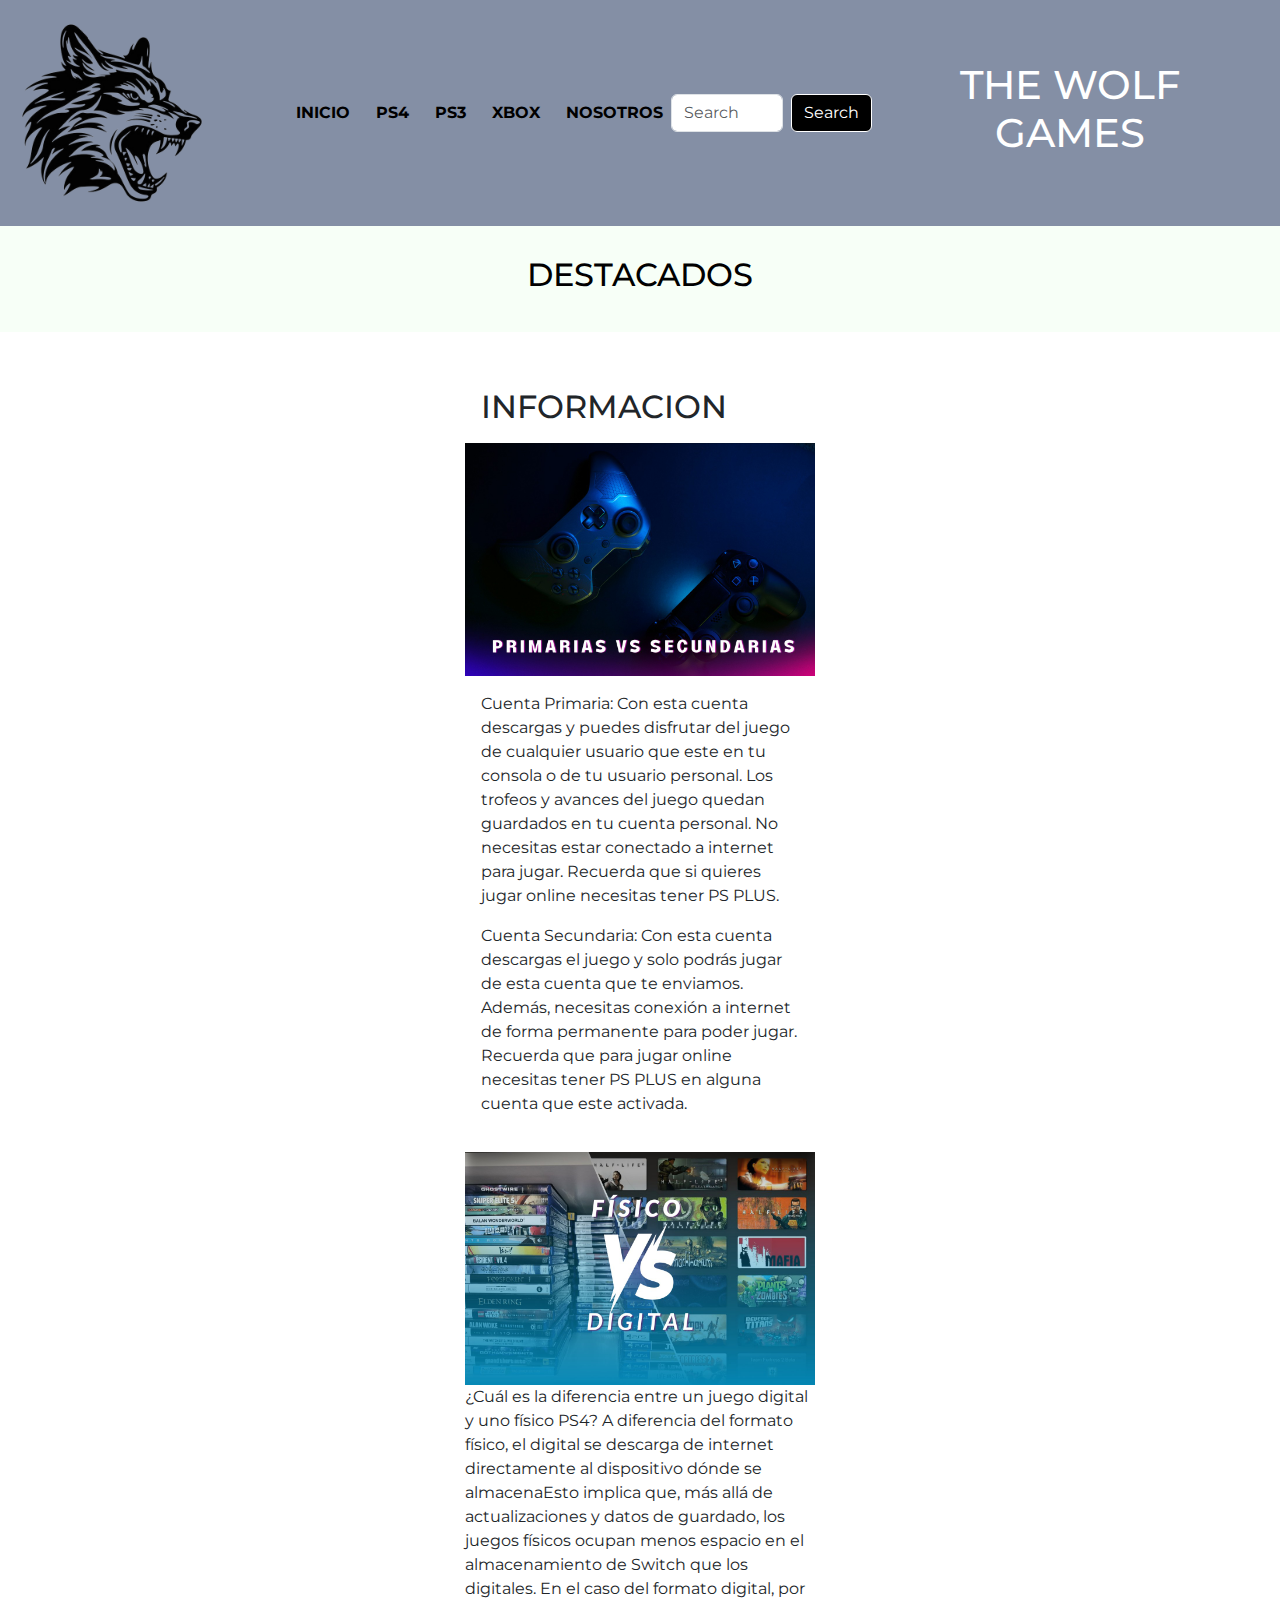
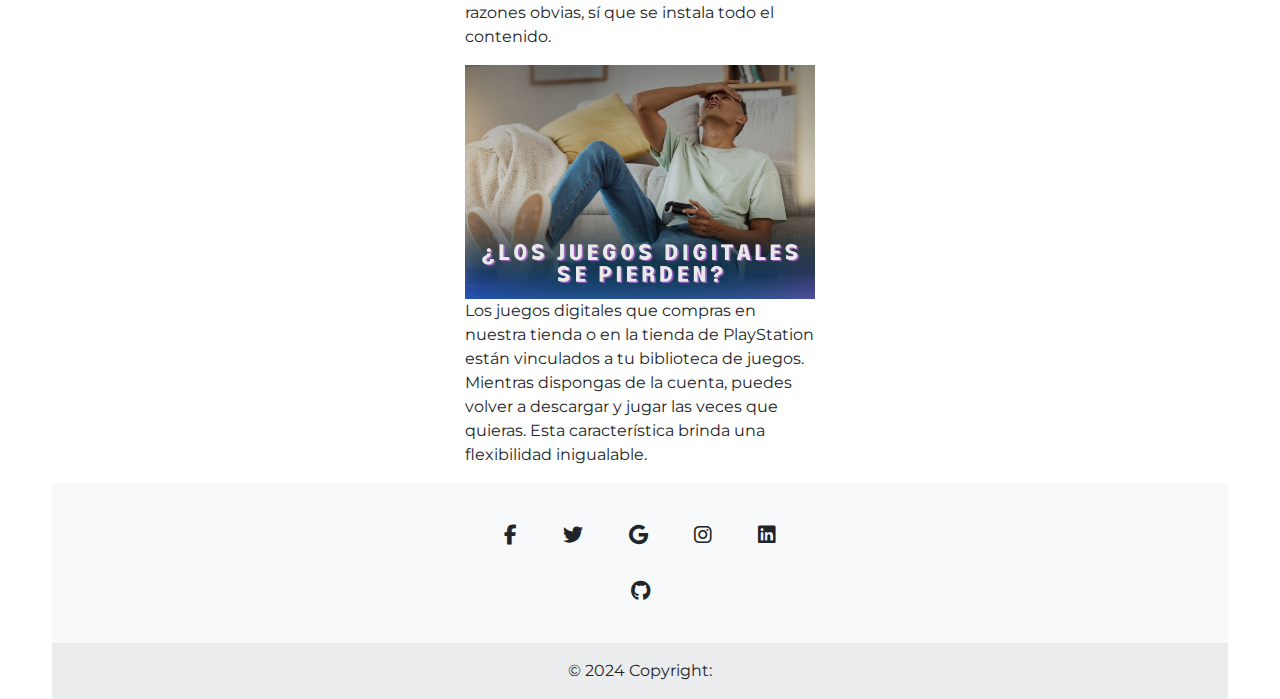
==== nosotros.html @ 597b6990 "hkjsf" ====
<!DOCTYPE html>
<html lang="es">
<head>
    <meta charset="UTF-8">
    <meta name="viewport" content="width=device-width, initial-scale=1.0">
    <title>TWG</title>
    <link href="https://cdn.jsdelivr.net/npm/bootstrap@5.3.3/dist/css/bootstrap.min.css" rel="stylesheet" integrity="sha384-QWTKZyjpPEjISv5WaRU9OFeRpok6YctnYmDr5pNlyT2bRjXh0JMhjY6hW+ALEwIH" crossorigin="anonymous">
    <link rel="stylesheet" href="stylesheet.css">
    <link rel="preconnect" href="https://fonts.googleapis.com">
    <link rel="preconnect" href="https://fonts.gstatic.com" crossorigin>
    <link href="https://fonts.googleapis.com/css2?family=Montserrat:ital,wght@0,700;1,700&display=swap" rel="stylesheet">
    <link rel="stylesheet" href="https://cdnjs.cloudflare.com/ajax/libs/font-awesome/6.5.2/css/all.min.css">
</head>
<body>
    <div class="contenido">
    <nav class="navbar navbar-expand-lg" id="navbar">
    <div class="container-fluid">
    <a class="navbar-brand" href="/index.html" id="logo"><img src="img/logo5.png-removebg-preview.png" width="200px"></a>
        <button class="navbar-toggler" type="button" data-bs-toggle="collapse" data-bs-target="#navbarSupportedContent"ariaria-controls="navbarSupportedContent" aria-expanded="false" aria-label="Toggle navigation">
        <span><i class="fa-solid fa-bars" style="color:white;font-size: 23px;"></i></span>
        </button>
        <div class="collapse navbar-collapse" id="navbarSupportedContent">
        <ul class="navbar-nav me-auto mb-2 mb-lg-0">
            <li class="nav-item">
            <a class="nav-link active" aria-current="page" href="index.html">INICIO</a>
            </li>

            <li class="nav-item">
            <a class="nav-link active" aria-current="page" href="ps4.html">PS4</a>
            </li>

            <li class="nav-item">
            <a class="nav-link active" aria-current="page" href="ps3.html">PS3</a>
            </li>

            <li class="nav-item">
            <a class="nav-link active" aria-current="page" href="xbox.html">XBOX</a>
            </li>

            <li class="nav-item">
            <a class="nav-link active" aria-current="page" href="nosotros.html">NOSOTROS</a>
            </li>

        </ul>
        <form class="d-flex">
        <input class="form-control me-2" type="search" placeholder="Search" aria-label="Search">
        <button class="btn btn-outline-success" type="submit">Search</button>
        </form>
        </div>
        <header>
            <h1>THE WOLF GAMES</h1>
        </header>
        </nav>
        <header class="subtitulo">
            <h2>DESTACADOS</h2>
        </header>
        <div class="container">
            <div class="row">
            <div class="col-xs-12 col-s-12 col-m-2 col-l-2"></div>
            <div class="col-m-10 col-l-7"></div>
            <div class="col-m-12 col-l-3"></div>
            </div>

            <div class="productos1">
                <section>
                    <article>
                        <h2>INFORMACION</h2>
                    <img src="img/prim-vs-secu.jpg" width="350px">
                <p>Cuenta Primaria: Con esta cuenta descargas y puedes disfrutar del juego de cualquier usuario que este en tu consola o de tu usuario personal. Los trofeos y avances del juego quedan guardados en tu cuenta personal. No necesitas estar conectado a internet para jugar. Recuerda que si quieres jugar online necesitas tener PS PLUS.</p>
                <p> Cuenta Secundaria: Con esta cuenta descargas el juego y solo podrás jugar de esta cuenta que te enviamos. Además, necesitas conexión a internet de forma permanente para poder jugar. Recuerda que para jugar online necesitas tener PS PLUS en alguna cuenta que este activada.</p>
                </article>
                <img src="img/fisicovsdigital.jpg" width="350">
                <p>¿Cuál es la diferencia entre un juego digital y uno físico PS4? A diferencia del formato físico, el digital se descarga de internet directamente al dispositivo dónde se almacenaEsto implica que, más allá de actualizaciones y datos de guardado, los juegos físicos ocupan menos espacio en el almacenamiento de Switch que los digitales. En el caso del formato digital, por razones obvias, sí que se instala todo el contenido.</p>
                <img src="img/Los-juegos-digitales-se-pierden.jpg" width="350">
                <p>Los juegos digitales que compras en nuestra tienda o en la tienda de PlayStation están vinculados a tu biblioteca de juegos. Mientras dispongas de la cuenta, puedes volver a descargar y jugar las veces que quieras. Esta característica brinda una flexibilidad inigualable.</p>
            </section>


                
<script src="https://cdn.jsdelivr.net/npm/bootstrap@5.3.3/dist/js/bootstrap.bundle.min.js" integrity="sha384-YvpcrYf0tY3lHB60NNkmXc5s9fDVZLESaAA55NDzOxhy9GkcIdslK1eN7N6jIeHz" crossorigin="anonymous"></script>
</body>

<footer class="text-center bg-body-tertiary">
    <!-- Grid container -->
    <div class="container pt-4">
    <!-- Section: Social media -->
    <section class="mb-4">
        <!-- Facebook -->
        <a
        data-mdb-ripple-init
        class="btn btn-link btn-floating btn-lg text-body m-1"
        href="https://www.facebook.com/profile.php?id=100048649174184"
        role="button"
        data-mdb-ripple-color="dark"
        ><i class="fab fa-facebook-f"></i
        ></a>
        <!-- Twitter -->
        <a
        data-mdb-ripple-init
        class="btn btn-link btn-floating btn-lg text-body m-1"
        href="https://twitter.com/Gabriel78394767"
        role="button"
        data-mdb-ripple-color="dark"
        ><i class="fab fa-twitter"></i
        ></a>

        <!-- Google -->
        <a
        data-mdb-ripple-init
        class="btn btn-link btn-floating btn-lg text-body m-1"
        href="http://127.0.0.1:5500/index.html?#!"
        role="button"
        data-mdb-ripple-color="dark"
        ><i class="fab fa-google"></i
        ></a>
        <!-- Instagram -->
        <a
        data-mdb-ripple-init
        class="btn btn-link btn-floating btn-lg text-body m-1"
        href="https://www.instagram.com/the_wolf_games__?igsh=MTE1ZDN4N2NyMnF2aQ=="
        role="button"
        data-mdb-ripple-color="dark"
        ><i class="fab fa-instagram"></i
        ></a>
        <!-- Linkedin -->
        <a
        data-mdb-ripple-init
        class="btn btn-link btn-floating btn-lg text-body m-1"
        href="#!"
        role="button"
        data-mdb-ripple-color="dark"
        ><i class="fab fa-linkedin"></i
        ></a>
        <!-- Github -->
        <a
        data-mdb-ripple-init
        class="btn btn-link btn-floating btn-lg text-body m-1"
        href="https://github.com/Gabriel9871/thewolfgames"
        role="button"
        data-mdb-ripple-color="dark"
        ><i class="fab fa-github"></i
        ></a>
    </section>
    <!-- Section: Social media -->
    </div>
    <!-- Grid container -->
    <!-- Copyright -->
    <div class="text-center p-3" style="background-color: rgba(0, 0, 0, 0.05);">
    © 2024 Copyright:
    <a class="text-body" href="https://mdbootstrap.com/"></a>
    </div>
    <!-- Copyright -->
</footer>
</html>
---- stylesheet.css ----
* {
margin: 0;
padding: 0;
box-sizing: border-box;
font-family: "Montserrat", sans-serif;
}

.contenido{
    background-color: white;
}

html::-webkit-scrollbar-track{
    background: transparent;
}

html::-webkit-scrollbar-thumb{
    background-color: #848FA5;
    border-radius: 10px;
}

html::-webkit-scrollbar{
    width: 10px;
}

#navbar{
    background-color: #848FA5;
}

#logoimg{
    border-radius: 10px;
    width: 160px;
    margin-left: 40px;

}

.navbar-nav{
    margin-left: 50px;
}

.nav-item .nav-link{
    color: black;
    margin-left: 10px;
    font-weight: bold;
    transition: 0.5s;
}

.nav-item .nav-link:hover{
    background-color: #1E3F20;
    border-radius: 5px;
    color: white;

}

#navbar form button{
    background: black;
    color: white;
    border: 1px solid white;
}

header {
    background-color: #848FA5;
    color: white;
    padding: 40px 40px;
    text-align: center;
    font-size: 25px;
}

.subtitulo{
    background-color:#F7FFF7 ;
    color: black;
    padding: 30px 30px;
    text-align: center;
    font-size: 20px;
}

.container {
    max-width: 1200px;
    margin: 0 auto;
}

.row::after{
    content: "";
    clear: both;
    display: table;
}
[class*="col-"]
{
    float: left;
    padding: 10px;
    width: 100%;

}

section {
    width: 350px;
    margin: 0 auto
}

section article {
    transition: box-shadow 0.3s ease;
    background-color: #fff;
    margin: 1rem 0;
    border-radius: 0.5rem;
    padding: 0.25rem 0rem;
    cursor: pointer;
}

section article:hover{
    box-shadow: 0 0.1rem 0.4rem rgba(0, 0, 0, 0.3);
}

section article h2,section article p {
    margin: 1rem;
}









@media only screen and (max-width: 600px ) {
    .col-xs-1{width: 8.33%;}
    .col-xs-2{width: 16.66%;}
    .col-xs-3{width: 25%;}
    .col-xs-4{width: 33.33%;}
    .col-xs-5{width: 41.66%;}
    .col-xs-6{width: 50%;}
    .col-xs-7{width: 58.33%;}
    .col-xs-8{width: 66.66%;}
    .col-xs-9{width: 75%;}
    .col-xs-10{width: 83.33%;}
    .col-xs-11{width: 91.66%;}
    .col-xs-12{width: 100%;}
}


@media only screen and (min-width: 600px){
.col-s-1{width: 8.33%;}
.col-s-2{width: 16.66%;}
.col-s-3{width: 25%;}
.col-s-4{width: 33.33%;}
.col-s-5{width: 41.66%;}
.col-s-6{width: 50%;}
.col-s-7{width: 58.33%;}
.col-s-8{width: 66.66%;}
.col-s-9{width: 75%;}
.col-s-10{width: 83.33%;}
.col-s-11{width: 91.66%;}
.col-s-12{width: 100%;}
}

@media only screen and (min-width: 768px){
    .col-m-1{width: 8.33%;}
    .col-m-2{width: 16.66%;}
    .col-m-3{width: 25%;}
    .col-m-4{width: 33.33%;}
    .col-m-5{width: 41.66%;}
    .col-m-6{width: 50%;}
    .col-m-7{width: 58.33%;}
    .col-m-8{width: 66.66%;}
    .col-m-9{width: 75%;}
    .col-m-10{width: 83.33%;}
    .col-m-11{width: 91.66%;}
    .col-m-12{width: 100%;}
    }

@media only screen and (min-width: 992px){
    .col-l-1{width: 8.33%;}
    .col-l-2{width: 16.66%;}
    .col-l-3{width: 25%;}
    .col-l-4{width: 33.33%;}
    .col-l-5{width: 41.66%;}
    .col-l-6{width: 50%;}
    .col-l-7{width: 58.33%;}
    .col-l-8{width: 66.66%;}
    .col-l-9{width: 75%;}
    .col-l-10{width: 83.33%;}
    .col-l-11{width: 91.66%;}
    .col-l-12{width: 100%;}
    }

@media only screen and (min-width: 1200px){
    .col-xl-1{width: 8.33%;}
    .col-xl-2{width: 16.66%;}
    .col-xl-3{width: 25%;}
    .col-xl-4{width: 33.33%;}
    .col-xl-5{width: 41.66%;}
    .col-xl-6{width: 50%;}
    .col-xl-7{width: 58.33%;}
    .col-xl-8{width: 66.66%;}
    .col-xl-9{width: 75%;}
    .col-xl-10{width: 83.33%;}
    .col-xl-11{width: 91.66%;}
    .col-xl-12{width: 100%;}
    }

.product-box{ 
    text-align: center;
    color: black;
    text-decoration: none;
    }

.product-box:hover{
    text-decoration: none;
}

.product-box img{
    transition: all 0.3s;
}

.product-box:hover img{
    transform: scale(1.05);
}

.product-box h3{
    font-size: 14px;
    font-weight: normal;
    margin: 5px;
    overflow: hidden;
    -o-text-overflow: ellipsis;
    text-overflow: ellipsis;
    white-space: nowrap;
}
body{
    background-color:#F7FFF7

}
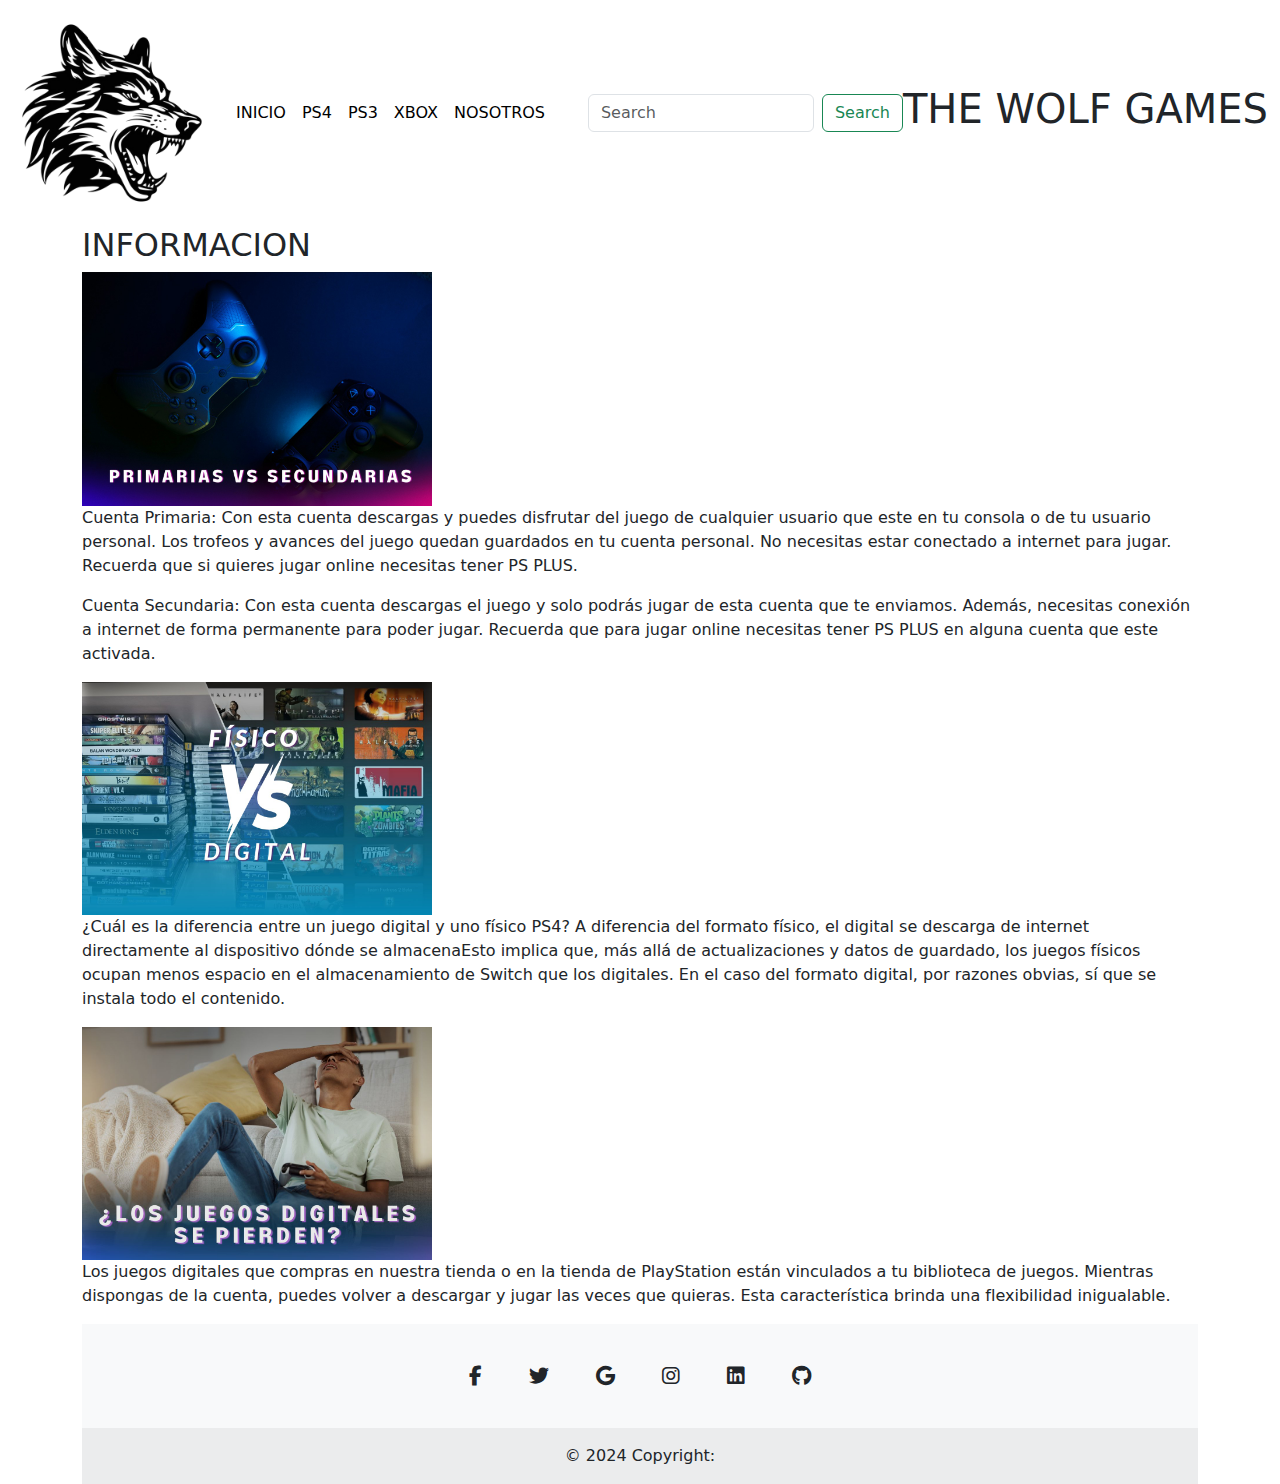
==== commit 95f8c341: "j" ====
--- a/nosotros.html
+++ b/nosotros.html
@@ -5,7 +5,7 @@
     <meta name="viewport" content="width=device-width, initial-scale=1.0">
     <title>TWG</title>
     <link href="https://cdn.jsdelivr.net/npm/bootstrap@5.3.3/dist/css/bootstrap.min.css" rel="stylesheet" integrity="sha384-QWTKZyjpPEjISv5WaRU9OFeRpok6YctnYmDr5pNlyT2bRjXh0JMhjY6hW+ALEwIH" crossorigin="anonymous">
-    <link rel="stylesheet" href="stylesheet.css">
+    <link rel="stylesheet" href="../styles.css/">
     <link rel="preconnect" href="https://fonts.googleapis.com">
     <link rel="preconnect" href="https://fonts.gstatic.com" crossorigin>
     <link href="https://fonts.googleapis.com/css2?family=Montserrat:ital,wght@0,700;1,700&display=swap" rel="stylesheet">
@@ -15,14 +15,14 @@
     <div class="contenido">
     <nav class="navbar navbar-expand-lg" id="navbar">
     <div class="container-fluid">
-    <a class="navbar-brand" href="/index.html" id="logo"><img src="img/logo5.png-removebg-preview.png" width="200px"></a>
+    <a class="navbar-brand" href=".,/index.html" id="logo"><img src="../img/logo5.png-removebg-preview.png" width="200px"></a>
         <button class="navbar-toggler" type="button" data-bs-toggle="collapse" data-bs-target="#navbarSupportedContent"ariaria-controls="navbarSupportedContent" aria-expanded="false" aria-label="Toggle navigation">
         <span><i class="fa-solid fa-bars" style="color:white;font-size: 23px;"></i></span>
         </button>
         <div class="collapse navbar-collapse" id="navbarSupportedContent">
         <ul class="navbar-nav me-auto mb-2 mb-lg-0">
             <li class="nav-item">
-            <a class="nav-link active" aria-current="page" href="index.html">INICIO</a>
+            <a class="nav-link active" aria-current="page" href=".,/index.html">INICIO</a>
             </li>
 
             <li class="nav-item">
@@ -52,7 +52,6 @@
         </header>
         </nav>
         <header class="subtitulo">
-            <h2>DESTACADOS</h2>
         </header>
         <div class="container">
             <div class="row">
@@ -65,13 +64,13 @@
                 <section>
                     <article>
                         <h2>INFORMACION</h2>
-                    <img src="img/prim-vs-secu.jpg" width="350px">
+                    <img src="../img/prim-vs-secu.jpg" width="350px">
                 <p>Cuenta Primaria: Con esta cuenta descargas y puedes disfrutar del juego de cualquier usuario que este en tu consola o de tu usuario personal. Los trofeos y avances del juego quedan guardados en tu cuenta personal. No necesitas estar conectado a internet para jugar. Recuerda que si quieres jugar online necesitas tener PS PLUS.</p>
                 <p> Cuenta Secundaria: Con esta cuenta descargas el juego y solo podrás jugar de esta cuenta que te enviamos. Además, necesitas conexión a internet de forma permanente para poder jugar. Recuerda que para jugar online necesitas tener PS PLUS en alguna cuenta que este activada.</p>
                 </article>
-                <img src="img/fisicovsdigital.jpg" width="350">
+                <img src="../img/fisicovsdigital.jpg" width="350">
                 <p>¿Cuál es la diferencia entre un juego digital y uno físico PS4? A diferencia del formato físico, el digital se descarga de internet directamente al dispositivo dónde se almacenaEsto implica que, más allá de actualizaciones y datos de guardado, los juegos físicos ocupan menos espacio en el almacenamiento de Switch que los digitales. En el caso del formato digital, por razones obvias, sí que se instala todo el contenido.</p>
-                <img src="img/Los-juegos-digitales-se-pierden.jpg" width="350">
+                <img src="../img/Los-juegos-digitales-se-pierden.jpg" width="350">
                 <p>Los juegos digitales que compras en nuestra tienda o en la tienda de PlayStation están vinculados a tu biblioteca de juegos. Mientras dispongas de la cuenta, puedes volver a descargar y jugar las veces que quieras. Esta característica brinda una flexibilidad inigualable.</p>
             </section>
 
--- a/styles.css
+++ b/styles.css
@@ -0,0 +1,109 @@
+* {
+  margin: 0;
+  padding: 0;
+  box-sizing: border-box;
+  font-family: "Montserrat", sans-serif;
+}
+
+.contenido {
+  background-color: white;
+}
+
+html::-webkit-scrollbar-track {
+  background: transparent;
+}
+
+html::-webkit-scrollbar-thumb {
+  background-color: #848FA5;
+  border-radius: 10px;
+}
+
+html::-webkit-scrollbar {
+  width: 10px;
+}
+
+#navbar {
+  background-color: #848FA5;
+}
+
+#logoimg {
+  border-radius: 10px;
+  width: 160px;
+  margin-left: 40px;
+}
+
+.navbar-nav {
+  margin-left: 50px;
+}
+
+.nav-item .nav-link {
+  color: black;
+  margin-left: 10px;
+  font-weight: bold;
+  transition: 0.5s;
+}
+
+.nav-item .nav-link:hover {
+  background-color: #1E3F20;
+  border-radius: 5px;
+  color: white;
+}
+
+#navbar form button {
+  background: black;
+  color: white;
+  border: 1px solid white;
+}
+
+h2 {
+  text-align: center;
+  padding: 30px;
+}
+
+h1 {
+  text-align: center;
+  padding: 30px;
+}
+
+* {
+  box-sizing: border-box;
+}
+
+body {
+  font-family: Arial, Helvetica, sans-serif;
+}
+
+.column {
+  float: left;
+  width: 25%;
+  padding: 0 10px;
+}
+
+.row {
+  margin: 0 -5;
+}
+
+.row:after {
+  content: "";
+  display: table;
+  clear: both;
+}
+
+.card {
+  box-shadow: 0 4px 8px 0 rgba(0, 0, 0, 0.2); /* this adds the "card" effect */
+  padding: 13px;
+  text-align: center;
+  background-color: #f1f1f1;
+}
+
+@media screen and (max-width: 600px) {
+  .column {
+    width: 100%;
+    display: block;
+    margin-bottom: 30px;
+  }
+}
+.productos-1 {
+  text-align: center;
+  justify-content: center;
+}/*# sourceMappingURL=styles.css.map */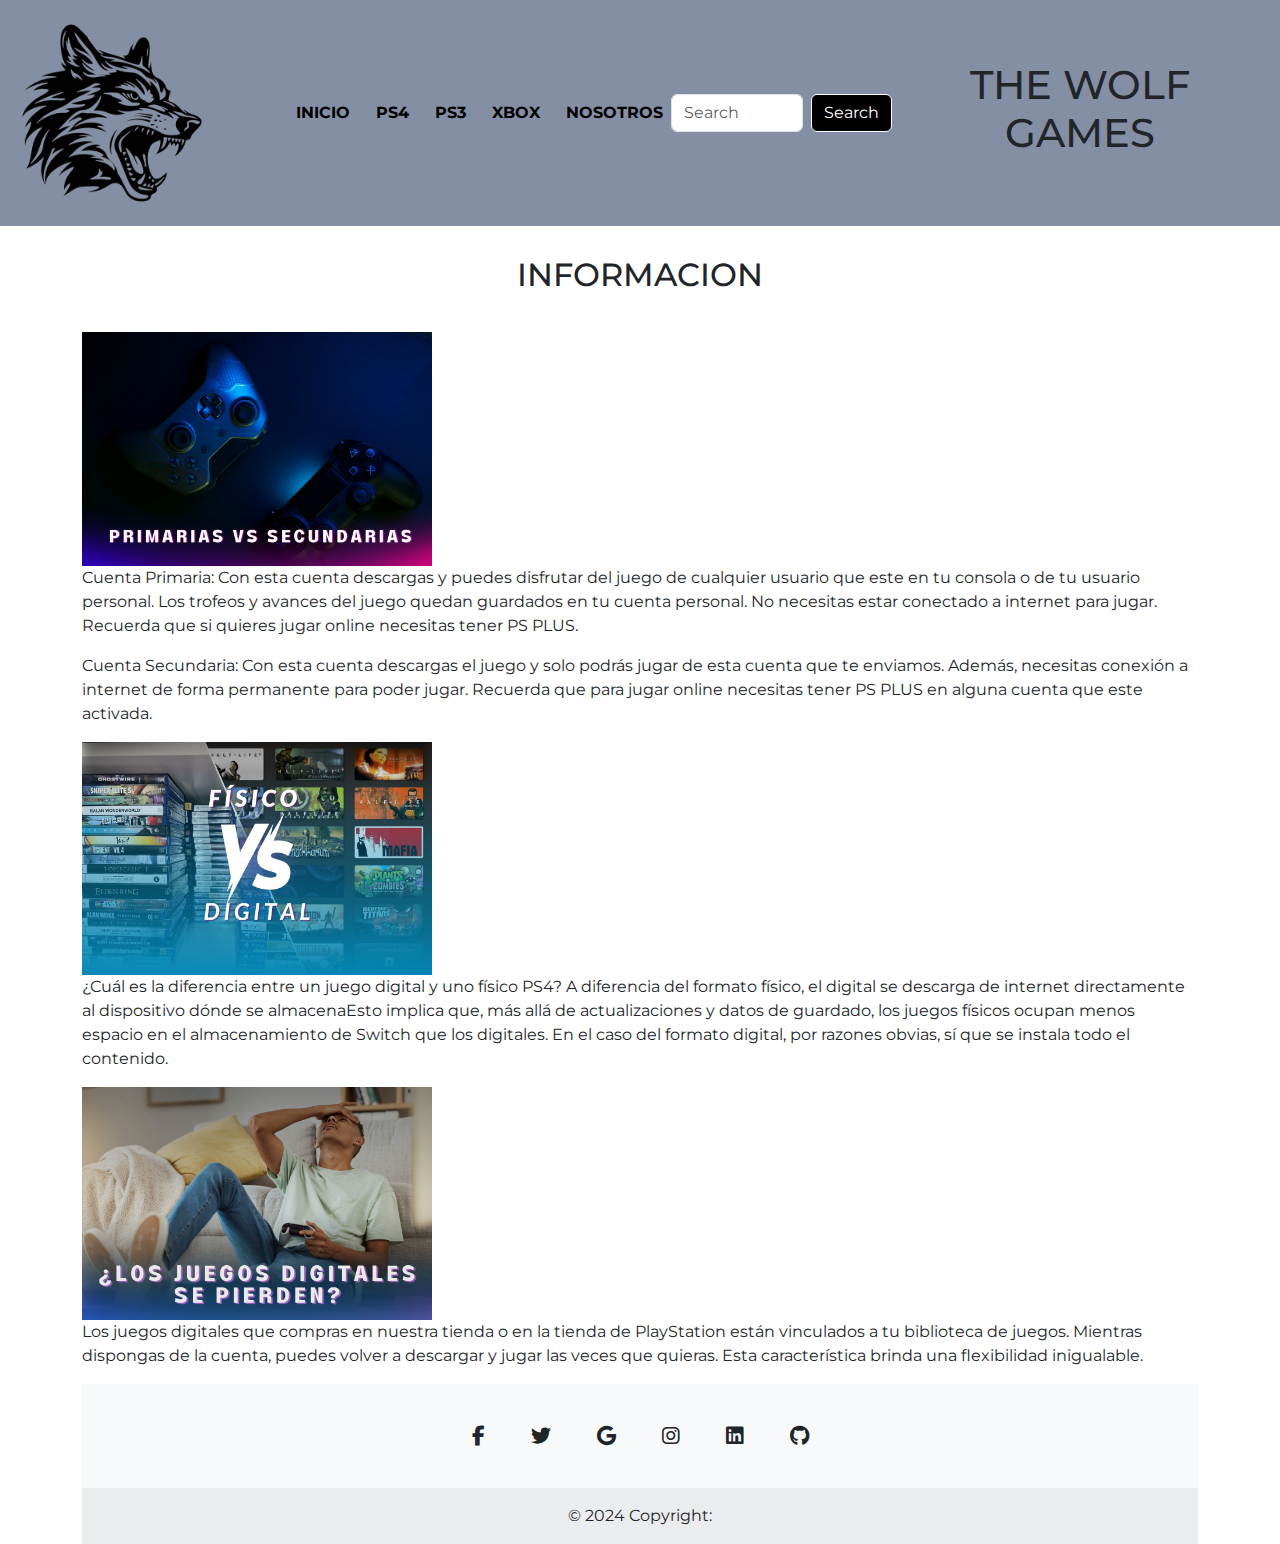
==== commit 1dcb3020: "j" ====
--- a/nosotros.html
+++ b/nosotros.html
@@ -5,7 +5,7 @@
     <meta name="viewport" content="width=device-width, initial-scale=1.0">
     <title>TWG</title>
     <link href="https://cdn.jsdelivr.net/npm/bootstrap@5.3.3/dist/css/bootstrap.min.css" rel="stylesheet" integrity="sha384-QWTKZyjpPEjISv5WaRU9OFeRpok6YctnYmDr5pNlyT2bRjXh0JMhjY6hW+ALEwIH" crossorigin="anonymous">
-    <link rel="stylesheet" href="../styles.css/">
+    <link rel="stylesheet" href="styles.css">
     <link rel="preconnect" href="https://fonts.googleapis.com">
     <link rel="preconnect" href="https://fonts.gstatic.com" crossorigin>
     <link href="https://fonts.googleapis.com/css2?family=Montserrat:ital,wght@0,700;1,700&display=swap" rel="stylesheet">
@@ -15,14 +15,14 @@
     <div class="contenido">
     <nav class="navbar navbar-expand-lg" id="navbar">
     <div class="container-fluid">
-    <a class="navbar-brand" href=".,/index.html" id="logo"><img src="../img/logo5.png-removebg-preview.png" width="200px"></a>
+    <a class="navbar-brand" href="index.html" id="logo"><img src="img/logo5.png-removebg-preview.png" width="200px"></a>
         <button class="navbar-toggler" type="button" data-bs-toggle="collapse" data-bs-target="#navbarSupportedContent"ariaria-controls="navbarSupportedContent" aria-expanded="false" aria-label="Toggle navigation">
         <span><i class="fa-solid fa-bars" style="color:white;font-size: 23px;"></i></span>
         </button>
         <div class="collapse navbar-collapse" id="navbarSupportedContent">
         <ul class="navbar-nav me-auto mb-2 mb-lg-0">
             <li class="nav-item">
-            <a class="nav-link active" aria-current="page" href=".,/index.html">INICIO</a>
+            <a class="nav-link active" aria-current="page" href="index.html">INICIO</a>
             </li>
 
             <li class="nav-item">
@@ -64,13 +64,13 @@
                 <section>
                     <article>
                         <h2>INFORMACION</h2>
-                    <img src="../img/prim-vs-secu.jpg" width="350px">
+                    <img src="img/prim-vs-secu.jpg" width="350px">
                 <p>Cuenta Primaria: Con esta cuenta descargas y puedes disfrutar del juego de cualquier usuario que este en tu consola o de tu usuario personal. Los trofeos y avances del juego quedan guardados en tu cuenta personal. No necesitas estar conectado a internet para jugar. Recuerda que si quieres jugar online necesitas tener PS PLUS.</p>
                 <p> Cuenta Secundaria: Con esta cuenta descargas el juego y solo podrás jugar de esta cuenta que te enviamos. Además, necesitas conexión a internet de forma permanente para poder jugar. Recuerda que para jugar online necesitas tener PS PLUS en alguna cuenta que este activada.</p>
                 </article>
-                <img src="../img/fisicovsdigital.jpg" width="350">
+                <img src="img/fisicovsdigital.jpg" width="350">
                 <p>¿Cuál es la diferencia entre un juego digital y uno físico PS4? A diferencia del formato físico, el digital se descarga de internet directamente al dispositivo dónde se almacenaEsto implica que, más allá de actualizaciones y datos de guardado, los juegos físicos ocupan menos espacio en el almacenamiento de Switch que los digitales. En el caso del formato digital, por razones obvias, sí que se instala todo el contenido.</p>
-                <img src="../img/Los-juegos-digitales-se-pierden.jpg" width="350">
+                <img src="img/Los-juegos-digitales-se-pierden.jpg" width="350">
                 <p>Los juegos digitales que compras en nuestra tienda o en la tienda de PlayStation están vinculados a tu biblioteca de juegos. Mientras dispongas de la cuenta, puedes volver a descargar y jugar las veces que quieras. Esta característica brinda una flexibilidad inigualable.</p>
             </section>
 
